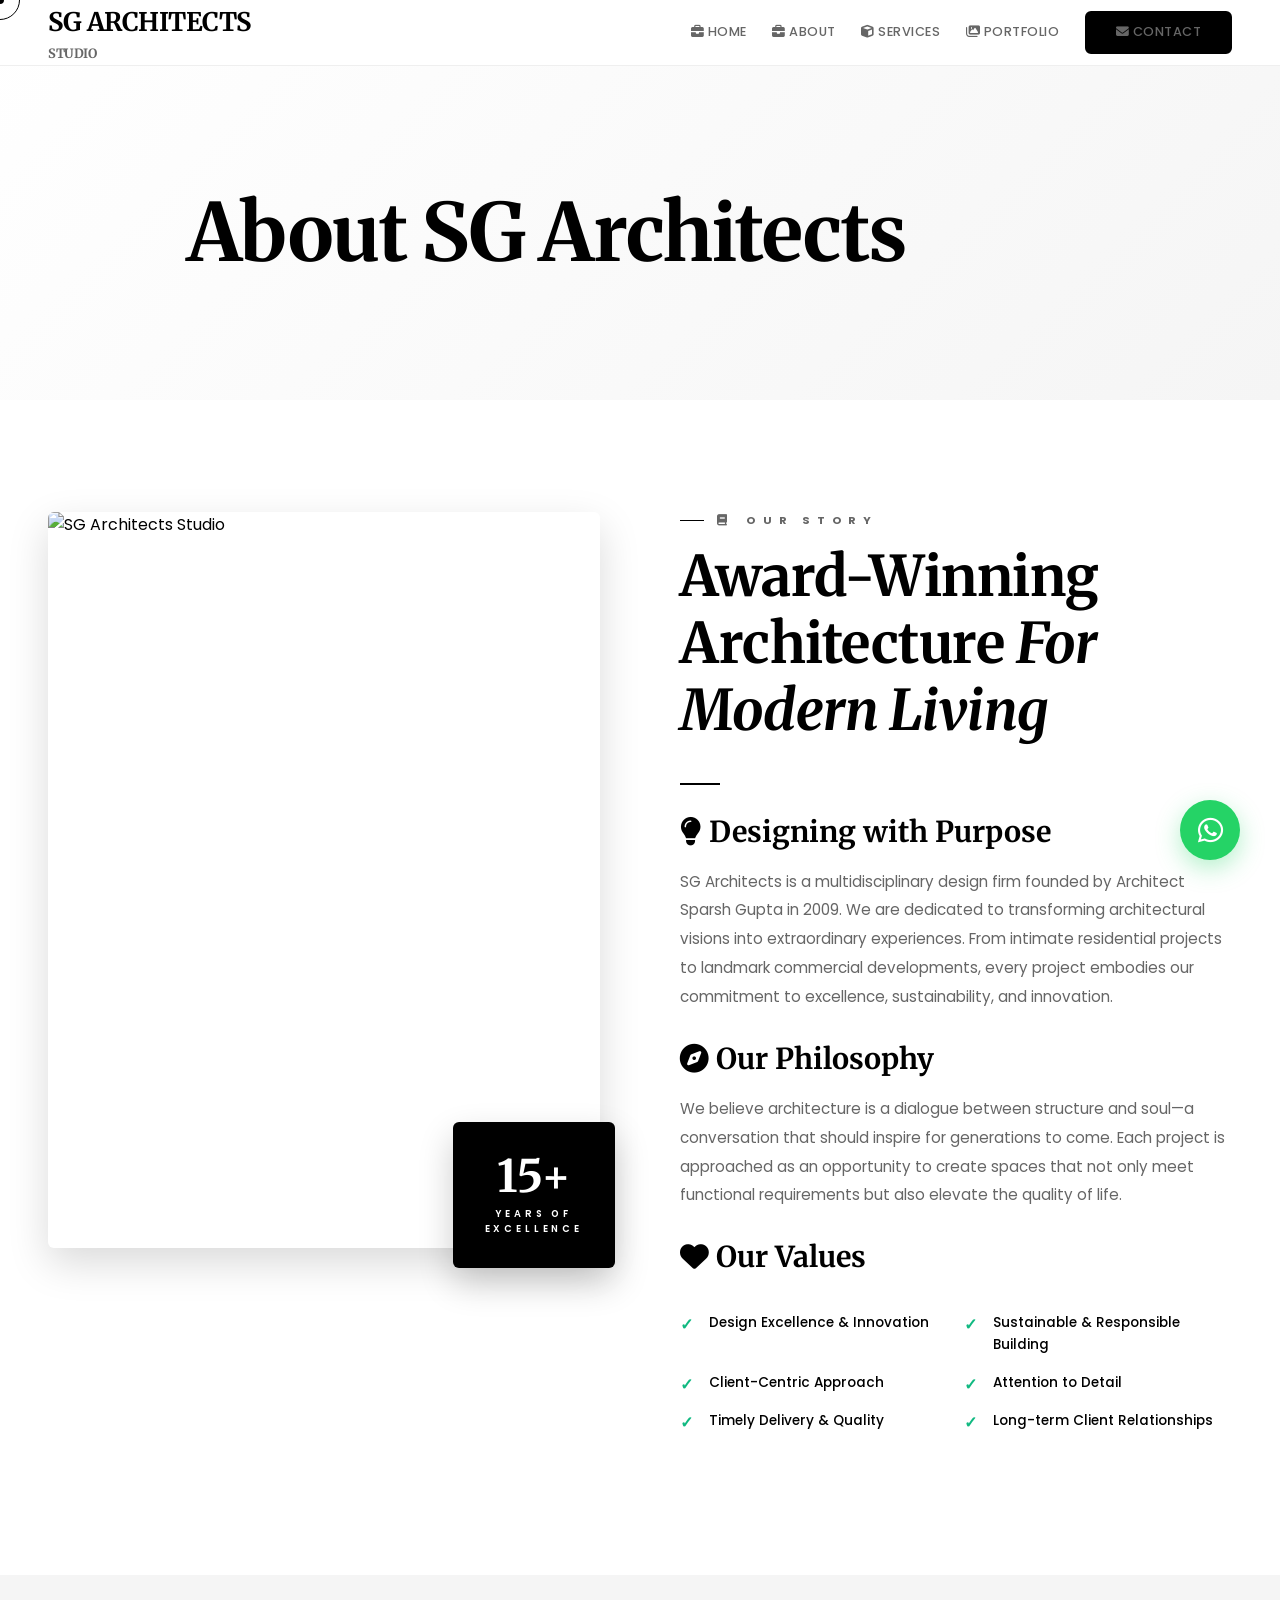
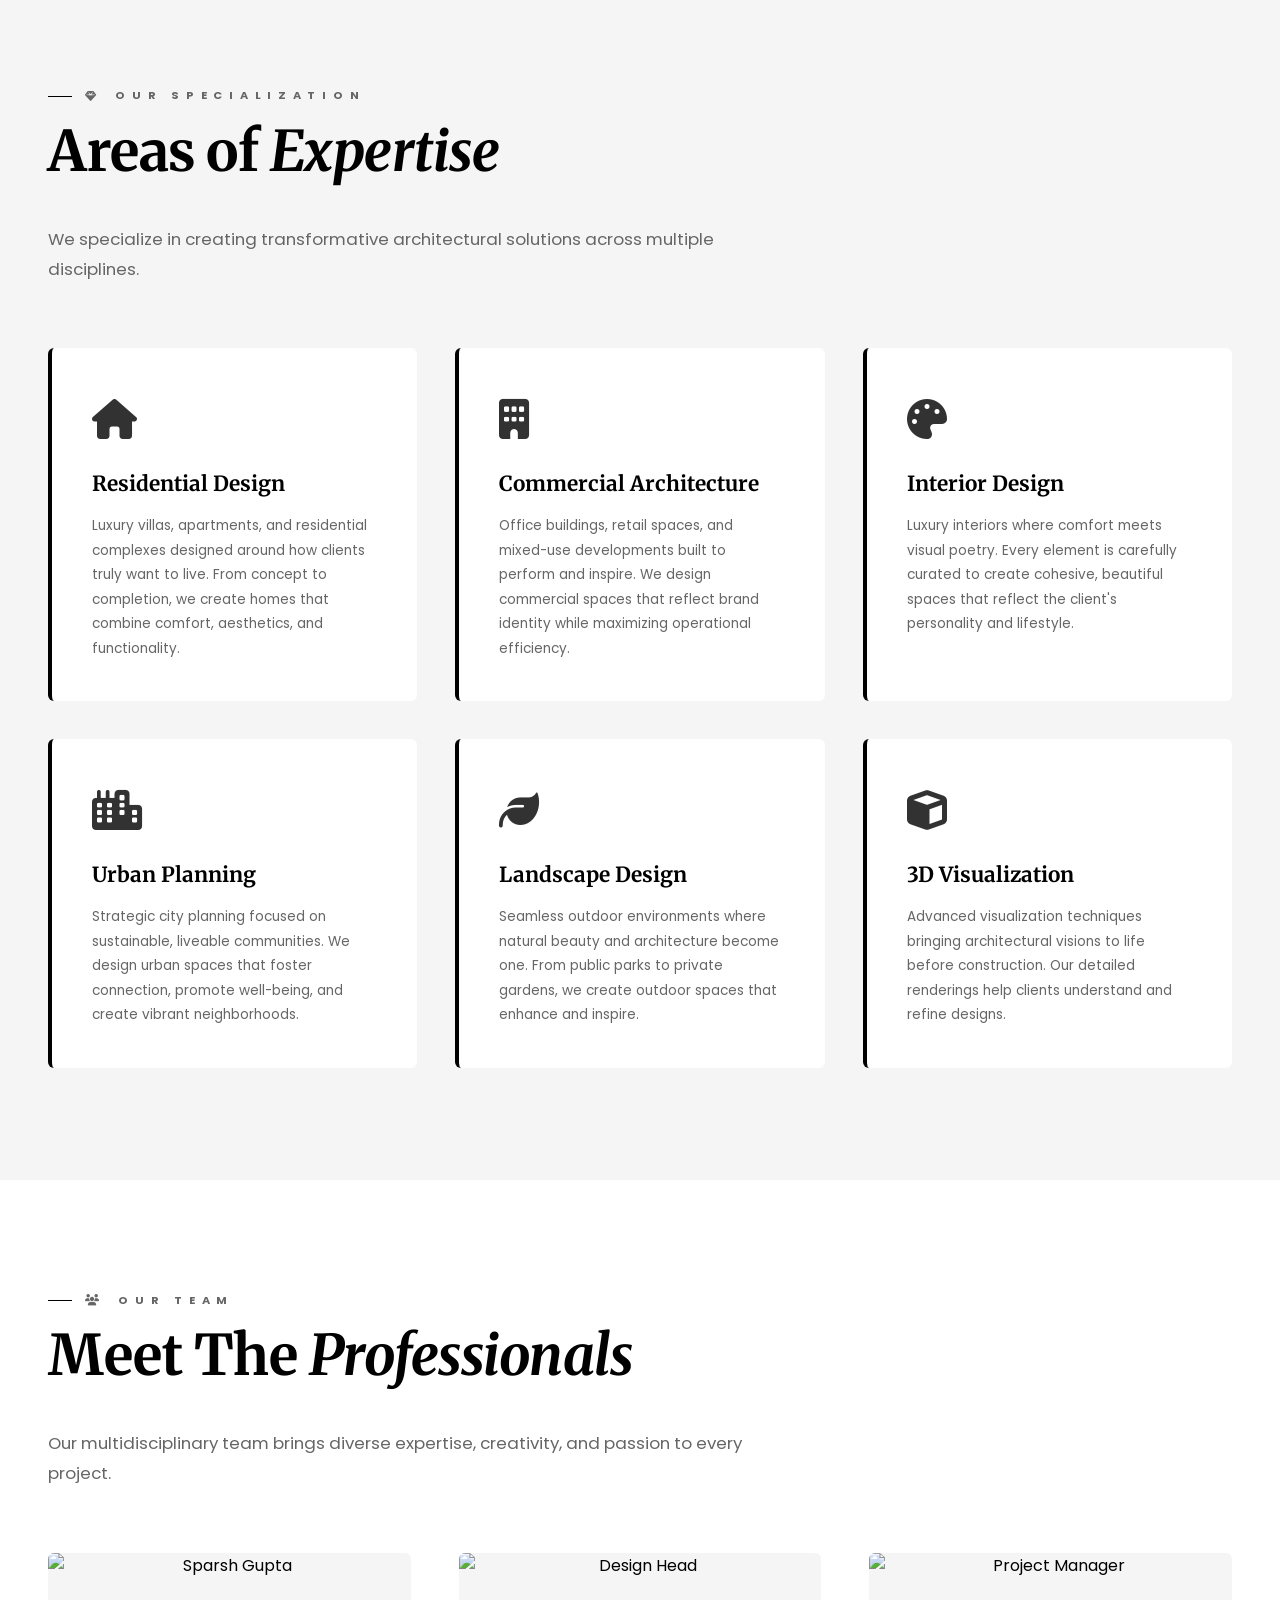
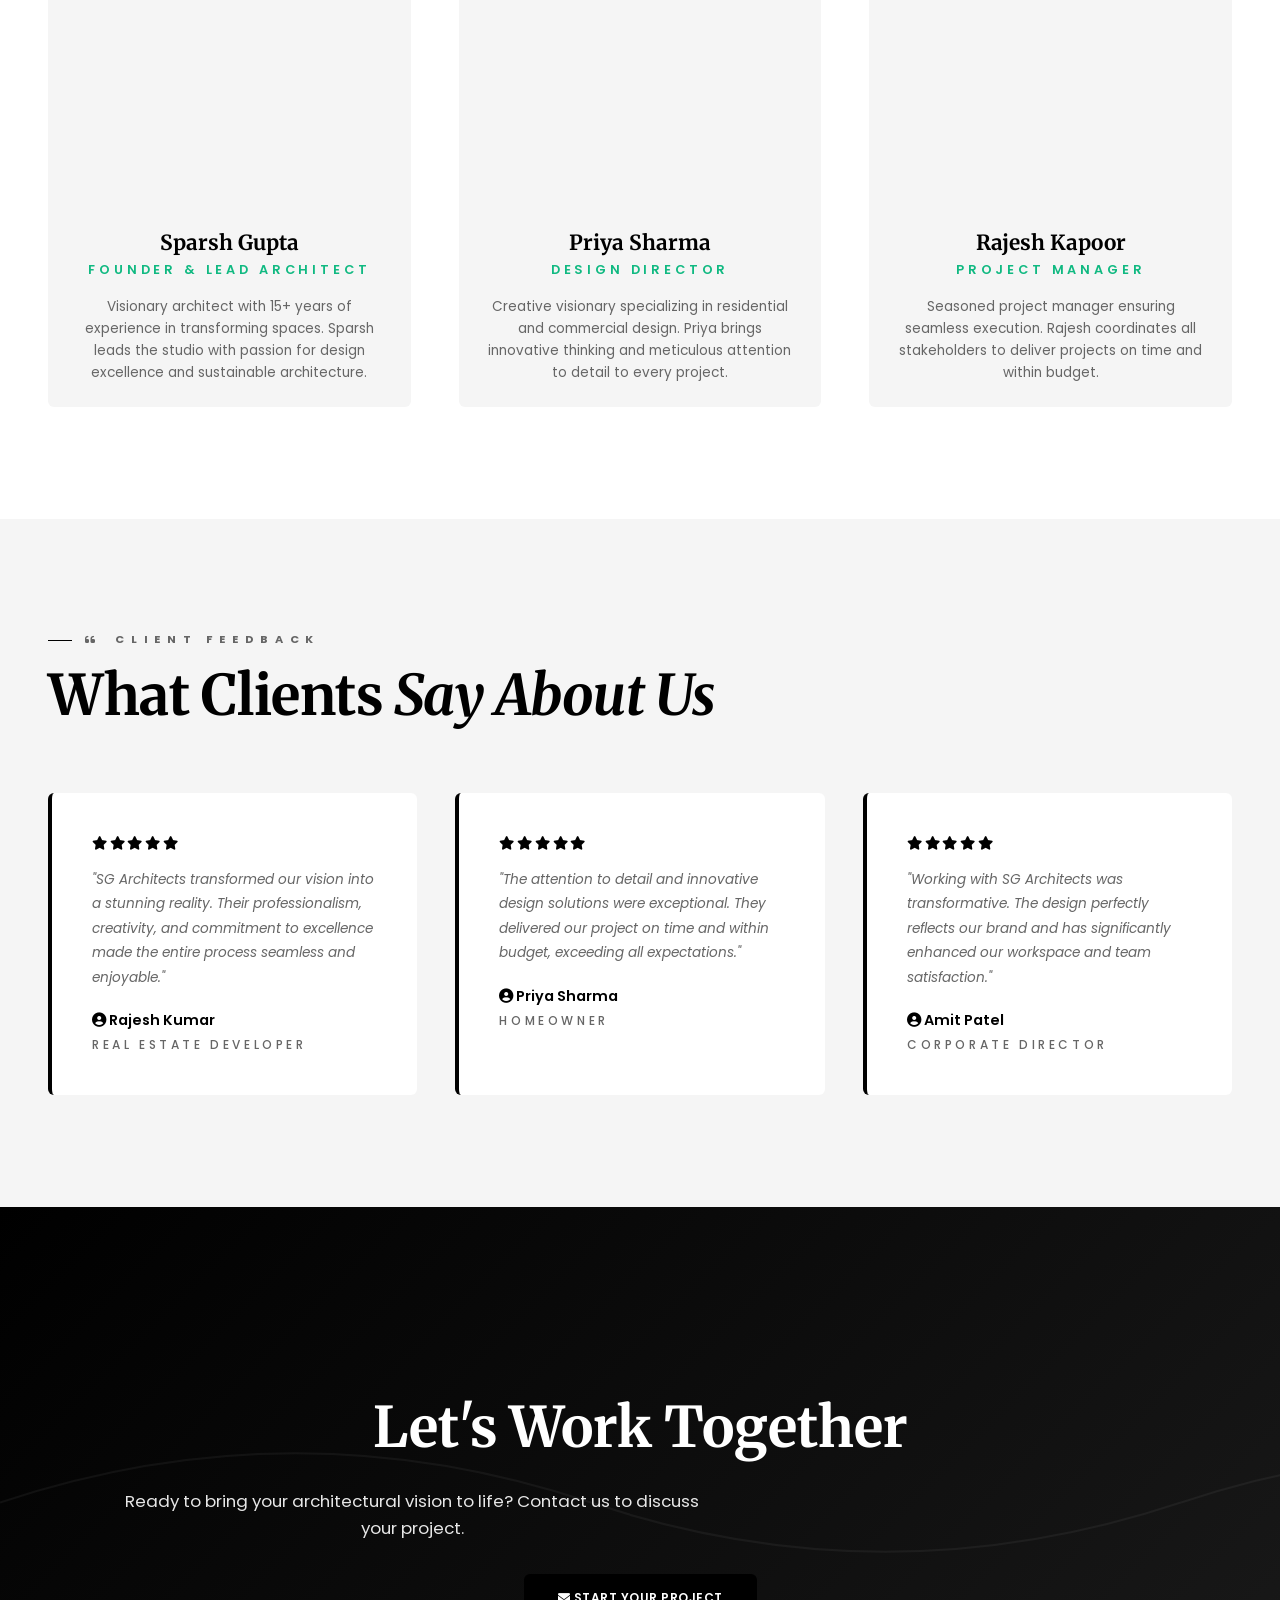
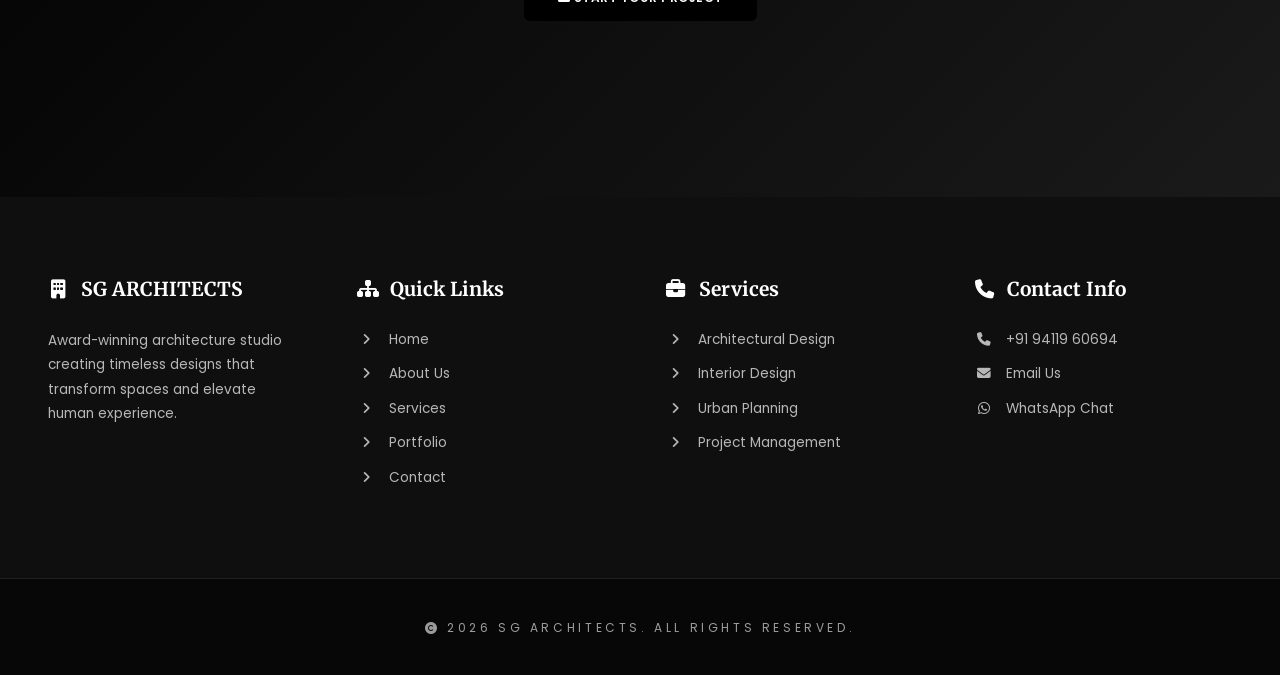
==== about.html @ f670e81a "Add files via upload" ====
<!DOCTYPE html>
<html lang="en">
<head>
<meta charset="UTF-8"/>
<meta name="viewport" content="width=device-width, initial-scale=1.0, maximum-scale=5.0, user-scalable=yes"/>
<meta name="description" content="About SG Architects - Learn about our team, philosophy, and approach to architectural design."/>
<title>About Us | SG Architects</title>
<script src="https://cdnjs.cloudflare.com/ajax/libs/three.js/r128/three.min.js"></script>
<script src="https://cdnjs.cloudflare.com/ajax/libs/gsap/3.12.2/gsap.min.js"></script>
<link href="https://fonts.googleapis.com/css2?family=Poppins:wght@300;400;500;600;700;800&family=Merriweather:ital,wght@0,400;0,700;1,400&display=swap" rel="stylesheet">
<link rel="stylesheet" href="https://cdnjs.cloudflare.com/ajax/libs/font-awesome/6.4.0/css/all.min.css">
<link rel="stylesheet" href="styles.css">
</head>
<body>
<div id="cur"></div>
<div id="cur-ring"></div>

<!-- NAV -->
<nav id="nav">
  <div class="nav-in">
    <a href="index.html" class="logo">SG ARCHITECTS<span class="logo-sub">Studio</span></a>
    <div class="nav-links">
       <a href="index.html"><i class="fas fa-briefcase"></i> Home</a>
      <a href="about.html"><i class="fas fa-briefcase"></i> About</a>
      <a href="services.html"><i class="fas fa-cube"></i> Services</a>
      <a href="portfolio.html"><i class="fas fa-images"></i> Portfolio</a>
      <a href="contact.html" class="nav-cta"><i class="fas fa-envelope"></i> Contact</a>
    </div>
    <button class="ham" id="ham" aria-label="Open menu">
      <span></span><span></span><span></span>
    </button>
  </div>
</nav>

<div id="ov"></div>
<div id="drawer">
  <a href="about.html" class="dl"><i class="fas fa-briefcase"></i> About</a>
  <a href="services.html" class="dl"><i class="fas fa-cube"></i> Services</a>
  <a href="portfolio.html" class="dl"><i class="fas fa-images"></i> Portfolio</a>
  <a href="contact.html" class="dl"><i class="fas fa-envelope"></i> Contact</a>
</div>

<!-- PAGE HERO -->
<section class="page-hero" style="position:relative;height:400px;display:flex;align-items:center;justify-content:center;padding-top:var(--nav-h);overflow:hidden;background:linear-gradient(135deg,var(--light-bg) 0%,var(--gray-100) 100%)">
  <canvas id="hc"></canvas>
  <div class="hero-wrap" style="position:relative;z-index:3">
    <h1 class="h1" style="margin-bottom:0">About SG Architects</h1>
  </div>
</section>

<!-- ABOUT SECTION -->
<section class="sec" id="about">
  <div class="wrap">
    <div class="about-grid">
      <div class="about-img r">
        <img src="https://assets.architecturaldesigns.com/plan_assets/344711395/original/81776AB_Photo-01_1668805041.jpg" alt="SG Architects Studio">
        <div class="stats-badge">
          <div class="n">15+</div>
          <div class="l">Years of<br>Excellence</div>
        </div>
      </div>

      <div class="r d1">
        <p class="sec-label"><i class="fas fa-book"></i> Our Story</p>
        <h2 class="sec-title">Award-Winning Architecture <em>For Modern Living</em></h2>
        <div class="divbar"></div>
        
        <div class="about-text">
          <h3><i class="fas fa-lightbulb"></i> Designing with Purpose</h3>
          <p>SG Architects is a multidisciplinary design firm founded by Architect Sparsh Gupta in 2009. We are dedicated to transforming architectural visions into extraordinary experiences. From intimate residential projects to landmark commercial developments, every project embodies our commitment to excellence, sustainability, and innovation.</p>
          
          <h3><i class="fas fa-compass"></i> Our Philosophy</h3>
          <p>We believe architecture is a dialogue between structure and soul—a conversation that should inspire for generations to come. Each project is approached as an opportunity to create spaces that not only meet functional requirements but also elevate the quality of life.</p>
          
          <h3><i class="fas fa-heart"></i> Our Values</h3>
          <ul>
            <li>Design Excellence & Innovation</li>
            <li>Sustainable & Responsible Building</li>
            <li>Client-Centric Approach</li>
            <li>Attention to Detail</li>
            <li>Timely Delivery & Quality</li>
            <li>Long-term Client Relationships</li>
          </ul>
        </div>
      </div>
    </div>
  </div>
</section>

<!-- EXPERTISE SECTION -->
<section class="sec" id="expertise" style="background:var(--gray-100)">
  <div class="wrap">
    <p class="sec-label"><i class="fas fa-gem"></i> Our Specialization</p>
    <h2 class="sec-title">Areas of <em>Expertise</em></h2>
    <p class="sec-subtitle">We specialize in creating transformative architectural solutions across multiple disciplines.</p>
    
    <div class="expertise-grid">
      <div class="exp-card r">
        <div class="exp-icon"><i class="fas fa-home"></i></div>
        <h3>Residential Design</h3>
        <p>Luxury villas, apartments, and residential complexes designed around how clients truly want to live. From concept to completion, we create homes that combine comfort, aesthetics, and functionality.</p>
      </div>
      <div class="exp-card r d1">
        <div class="exp-icon"><i class="fas fa-building"></i></div>
        <h3>Commercial Architecture</h3>
        <p>Office buildings, retail spaces, and mixed-use developments built to perform and inspire. We design commercial spaces that reflect brand identity while maximizing operational efficiency.</p>
      </div>
      <div class="exp-card r d2">
        <div class="exp-icon"><i class="fas fa-palette"></i></div>
        <h3>Interior Design</h3>
        <p>Luxury interiors where comfort meets visual poetry. Every element is carefully curated to create cohesive, beautiful spaces that reflect the client's personality and lifestyle.</p>
      </div>
      <div class="exp-card r d1">
        <div class="exp-icon"><i class="fas fa-city"></i></div>
        <h3>Urban Planning</h3>
        <p>Strategic city planning focused on sustainable, liveable communities. We design urban spaces that foster connection, promote well-being, and create vibrant neighborhoods.</p>
      </div>
      <div class="exp-card r d2">
        <div class="exp-icon"><i class="fas fa-leaf"></i></div>
        <h3>Landscape Design</h3>
        <p>Seamless outdoor environments where natural beauty and architecture become one. From public parks to private gardens, we create outdoor spaces that enhance and inspire.</p>
      </div>
      <div class="exp-card r d3">
        <div class="exp-icon"><i class="fas fa-cube"></i></div>
        <h3>3D Visualization</h3>
        <p>Advanced visualization techniques bringing architectural visions to life before construction. Our detailed renderings help clients understand and refine designs.</p>
      </div>
    </div>
  </div>
</section>

<!-- TEAM SECTION -->
<section class="sec">
  <div class="wrap">
    <p class="sec-label"><i class="fas fa-users"></i> Our Team</p>
    <h2 class="sec-title">Meet The <em>Professionals</em></h2>
    <p class="sec-subtitle">Our multidisciplinary team brings diverse expertise, creativity, and passion to every project.</p>
    
    <div class="team-grid">
      <div class="team-card r">
        <div class="team-img">
          <img src="https://images.unsplash.com/photo-1507003211169-0a1dd7228f2d?w=400&q=85&auto=format&fit=crop" alt="Sparsh Gupta">
        </div>
        <h3>Sparsh Gupta</h3>
        <p class="team-role">Founder & Lead Architect</p>
        <p class="team-bio">Visionary architect with 15+ years of experience in transforming spaces. Sparsh leads the studio with passion for design excellence and sustainable architecture.</p>
      </div>

      <div class="team-card r d1">
        <div class="team-img">
          <img src="https://images.unsplash.com/photo-1494790108377-be9c29b29330?w=400&q=85&auto=format&fit=crop" alt="Design Head">
        </div>
        <h3>Priya Sharma</h3>
        <p class="team-role">Design Director</p>
        <p class="team-bio">Creative visionary specializing in residential and commercial design. Priya brings innovative thinking and meticulous attention to detail to every project.</p>
      </div>

      <div class="team-card r d2">
        <div class="team-img">
          <img src="https://images.unsplash.com/photo-1500648767791-00dcc994a43e?w=400&q=85&auto=format&fit=crop" alt="Project Manager">
        </div>
        <h3>Rajesh Kapoor</h3>
        <p class="team-role">Project Manager</p>
        <p class="team-bio">Seasoned project manager ensuring seamless execution. Rajesh coordinates all stakeholders to deliver projects on time and within budget.</p>
      </div>
    </div>
  </div>
</section>

<!-- TESTIMONIALS -->
<section class="sec" id="testimonials" style="background:var(--gray-100)">
  <div class="wrap">
    <p class="sec-label"><i class="fas fa-quote-left"></i> Client Feedback</p>
    <h2 class="sec-title">What Clients <em>Say About Us</em></h2>

    <div class="testimonials-grid">
      <div class="testimonial-card r">
        <span class="stars"><i class="fas fa-star"></i><i class="fas fa-star"></i><i class="fas fa-star"></i><i class="fas fa-star"></i><i class="fas fa-star"></i></span>
        <p class="testimonial-text">"SG Architects transformed our vision into a stunning reality. Their professionalism, creativity, and commitment to excellence made the entire process seamless and enjoyable."</p>
        <p class="testimonial-author"><i class="fas fa-user-circle"></i> Rajesh Kumar</p>
        <p class="testimonial-role">Real Estate Developer</p>
      </div>

      <div class="testimonial-card r d1">
        <span class="stars"><i class="fas fa-star"></i><i class="fas fa-star"></i><i class="fas fa-star"></i><i class="fas fa-star"></i><i class="fas fa-star"></i></span>
        <p class="testimonial-text">"The attention to detail and innovative design solutions were exceptional. They delivered our project on time and within budget, exceeding all expectations."</p>
        <p class="testimonial-author"><i class="fas fa-user-circle"></i> Priya Sharma</p>
        <p class="testimonial-role">Homeowner</p>
      </div>

      <div class="testimonial-card r d2">
        <span class="stars"><i class="fas fa-star"></i><i class="fas fa-star"></i><i class="fas fa-star"></i><i class="fas fa-star"></i><i class="fas fa-star"></i></span>
        <p class="testimonial-text">"Working with SG Architects was transformative. The design perfectly reflects our brand and has significantly enhanced our workspace and team satisfaction."</p>
        <p class="testimonial-author"><i class="fas fa-user-circle"></i> Amit Patel</p>
        <p class="testimonial-role">Corporate Director</p>
      </div>
    </div>
  </div>
</section>

<!-- CTA -->
<section class="sec cta-section">
  <div class="wrap">
    <div class="cta-content">
      <h2 style="font-family:var(--serif);font-size:clamp(2rem,5vw,3.5rem);font-weight:700;color:var(--light-bg);margin-bottom:1rem">Let's Work Together</h2>
      <p style="font-size:clamp(0.9rem,2vw,1.05rem);color:rgba(255,255,255,.9);max-width:600px;margin-bottom:2rem">Ready to bring your architectural vision to life? Contact us to discuss your project.</p>
      <a href="contact.html" class="btng"><i class="fas fa-envelope"></i> Start Your Project</a>
    </div>
  </div>
</section>

<!-- FOOTER -->
<footer>
  <div class="footer-content">
    <div class="footer-col">
      <h3><i class="fas fa-building"></i> SG ARCHITECTS</h3>
      <p>Award-winning architecture studio creating timeless designs that transform spaces and elevate human experience.</p>
    </div>

    <div class="footer-col">
      <h3><i class="fas fa-sitemap"></i> Quick Links</h3>
      <a href="index.html"><i class="fas fa-angle-right"></i> Home</a>
      <a href="about.html"><i class="fas fa-angle-right"></i> About Us</a>
      <a href="services.html"><i class="fas fa-angle-right"></i> Services</a>
      <a href="portfolio.html"><i class="fas fa-angle-right"></i> Portfolio</a>
      <a href="contact.html"><i class="fas fa-angle-right"></i> Contact</a>
    </div>

    <div class="footer-col">
      <h3><i class="fas fa-briefcase"></i> Services</h3>
      <a href="services.html"><i class="fas fa-angle-right"></i> Architectural Design</a>
      <a href="services.html"><i class="fas fa-angle-right"></i> Interior Design</a>
      <a href="services.html"><i class="fas fa-angle-right"></i> Urban Planning</a>
      <a href="services.html"><i class="fas fa-angle-right"></i> Project Management</a>
    </div>

    <div class="footer-col">
      <h3><i class="fas fa-phone"></i> Contact Info</h3>
      <a href="tel:+919411960694"><i class="fas fa-phone"></i> +91 94119 60694</a>
      <a href="mailto:sparshguptaarchitects@gmail.com"><i class="fas fa-envelope"></i> Email Us</a>
      <a href="https://wa.me/919411960694"><i class="fab fa-whatsapp"></i> WhatsApp Chat</a>
    </div>
  </div>

  <div class="footer-bottom">
    <p><i class="fas fa-copyright"></i> 2026 SG ARCHITECTS. All Rights Reserved.</p>
  </div>
</footer>

<!-- WHATSAPP FAB -->
<a href="https://wa.me/919411960694" class="wafab" target="_blank" rel="noopener" aria-label="Chat on WhatsApp">
  <i class="fab fa-whatsapp"></i>
</a>

<script src="script.js"></script>
<script src="about-3d.js"></script>
</body>
</html>
---- styles.css ----
:root{
  --primary:#000000;
  --secondary:#1a1a1a;
  --dark-bg:#0f0f0f;
  --light-bg:#ffffff;
  --gray-100:#f5f5f5;
  --gray-200:#efefef;
  --gray-400:#a0a0a0;
  --gray-600:#666666;
  --silver:#d4d4d4;
  --accent:#2d3748;
  --success:#10b981;
  --serif:'Merriweather',Georgia,serif;
  --sans:'Poppins',sans-serif;
  --ease:cubic-bezier(.22,1,.36,1);
  --nav-h:65px;
  --radius:6px;
}

*,*::before,*::after{box-sizing:border-box;margin:0;padding:0}
html{scroll-behavior:smooth;scroll-padding-top:var(--nav-h)}
body{font-family:var(--sans);background:var(--light-bg);color:var(--primary);overflow-x:hidden;line-height:1.6}
img{display:block;max-width:100%;height:auto}
a{text-decoration:none;color:inherit;transition:color .3s}
button,input,textarea,select{font-family:inherit;border:none;background:none}
input,textarea,select{transition:border-color .3s,box-shadow .3s}

/* CURSOR */
#cur{position:fixed;width:8px;height:8px;background:var(--primary);border-radius:50%;pointer-events:none;z-index:9999;transform:translate(-50%,-50%);mix-blend-mode:multiply;top:0;left:0;display:none}
#cur-ring{position:fixed;width:40px;height:40px;border:1.5px solid var(--primary);border-radius:50%;pointer-events:none;z-index:9998;transform:translate(-50%,-50%);transition:width .3s,height .3s,border-color .3s;top:0;left:0;display:none}

@media(min-width:1024px){
  #cur,#cur-ring{display:block}
}

/* NAV */
#nav{position:fixed;top:0;left:0;width:100%;z-index:500;background:var(--light-bg);border-bottom:1px solid var(--gray-200);transition:box-shadow .3s;padding:0}
#nav.scroll{box-shadow:0 2px 10px rgba(0,0,0,.08)}
.nav-in{max-width:1500px;margin:0 auto;display:flex;align-items:center;justify-content:space-between;height:var(--nav-h);padding:0 clamp(1rem,4vw,3rem)}
.logo{font-family:var(--serif);font-size:clamp(1.2rem,3vw,1.6rem);font-weight:700;color:var(--primary);letter-spacing:-.5px;text-transform:uppercase}
.logo-sub{font-size:.5em;color:var(--gray-600);display:block}
.nav-links{display:flex;gap:clamp(1rem,2vw,3rem);align-items:center;flex-wrap:nowrap}
.nav-links a{font-size:.8rem;letter-spacing:.5px;text-transform:uppercase;color:var(--gray-600);position:relative;transition:color .3s;font-weight:500;white-space:nowrap}
.nav-links a::after{content:'';position:absolute;bottom:-8px;left:0;width:0;height:2px;background:var(--primary);transition:width .35s var(--ease)}
.nav-links a:hover{color:var(--primary)}.nav-links a:hover::after{width:100%}
.nav-cta{background:var(--primary);color:var(--light-bg);padding:.6rem 1.8rem;border-radius:var(--radius);font-size:.75rem;font-weight:600;letter-spacing:.5px;text-transform:uppercase;border:2px solid var(--primary);transition:all .3s;cursor:pointer;white-space:nowrap}
.nav-cta:hover{background:var(--light-bg);color:var(--primary)}
.ham{display:none;flex-direction:column;gap:5px;background:none;border:none;padding:8px;cursor:pointer;width:40px;height:40px;align-items:center;justify-content:center}
.ham span{display:block;width:24px;height:2px;background:var(--primary);transition:.35s;border-radius:1px}
.ham.open span:nth-child(1){transform:rotate(45deg) translate(7px,7px)}
.ham.open span:nth-child(2){opacity:0}
.ham.open span:nth-child(3){transform:rotate(-45deg) translate(7px,-7px)}

/* DRAWER */
#drawer{position:fixed;top:0;right:-100%;width:min(300px,90vw);height:100vh;background:var(--light-bg);border-left:1px solid var(--gray-200);z-index:490;padding:calc(var(--nav-h) + 1.5rem) 1.5rem;display:flex;flex-direction:column;gap:1.5rem;transition:right .4s var(--ease);overflow-y:auto;box-shadow:-5px 0 20px rgba(0,0,0,.1)}
#drawer.open{right:0}
#drawer a{font-size:.85rem;letter-spacing:.4px;text-transform:uppercase;color:var(--gray-600);transition:all .3s;display:block;padding:.6rem 0;font-weight:500;border-bottom:1px solid var(--gray-200)}
#drawer a:hover{color:var(--primary);padding-left:.5rem}
#ov{position:fixed;inset:0;background:rgba(0,0,0,.5);z-index:489;opacity:0;pointer-events:none;transition:opacity .4s}
#ov.show{opacity:1;pointer-events:all}

@media(min-width:768px){
  .nav-links{display:flex !important}
  .ham{display:none !important}
}

@media(max-width:767px){
  .nav-links{display:none}
  .ham{display:flex}
}

/* HERO */
#hero{position:relative;height:100vh;min-height:600px;display:flex;align-items:center;justify-content:center;text-align:center;overflow:hidden;padding-top:var(--nav-h);background:linear-gradient(135deg,var(--light-bg) 0%,var(--gray-100) 100%)}
#hc{position:absolute;inset:0;width:100%;height:100%;z-index:1;pointer-events:none}
.hglow{position:absolute;width:min(500px,90vw);height:min(500px,90vw);background:radial-gradient(circle,rgba(0,0,0,.05) 0%,transparent 70%);border-radius:50%;top:50%;left:50%;transform:translate(-50%,-50%);z-index:2;pointer-events:none}
.hero-wrap{position:relative;z-index:3;padding:0 clamp(1.5rem,5vw,3rem);width:100%;max-width:1000px}
.badge{display:inline-flex;align-items:center;gap:.8rem;border:1.5px solid var(--primary);padding:.6rem 1.6rem;border-radius:50px;font-size:.65rem;letter-spacing:.6px;text-transform:uppercase;color:var(--primary);margin-bottom:clamp(1.5rem,5vw,2.5rem);opacity:0;animation:slideDown .8s .2s var(--ease) forwards;font-weight:600}
.badge i{font-size:1rem}
.h1{font-family:var(--serif);font-size:clamp(2rem,8vw,5rem);font-weight:700;line-height:1.2;letter-spacing:-1px;color:var(--primary);opacity:0;animation:fadeUp .9s .4s var(--ease) forwards;margin-bottom:.5rem}
.h1-sub{display:block;font-size:.5em;color:var(--gray-600);font-weight:400;font-style:italic;margin-top:.3em}
.hsub{font-size:clamp(.85rem,2vw,1.05rem);color:var(--gray-600);letter-spacing:.3px;margin-top:clamp(1rem,4vw,2rem);opacity:0;animation:fadeUp .9s .62s var(--ease) forwards;line-height:1.8;max-width:700px;margin-left:auto;margin-right:auto}
.hbtns{display:flex;gap:1rem;justify-content:center;flex-wrap:wrap;margin-top:clamp(2rem,5vw,3rem);opacity:0;animation:fadeUp .9s .82s var(--ease) forwards}
.btng{background:var(--primary);color:var(--light-bg);padding:.75rem 2rem;border-radius:var(--radius);font-size:.75rem;font-weight:600;letter-spacing:.5px;text-transform:uppercase;border:2px solid var(--primary);display:inline-block;transition:all .3s;white-space:nowrap;cursor:pointer}
.btng:hover{background:var(--light-bg);color:var(--primary);transform:translateY(-2px);box-shadow:0 10px 25px rgba(0,0,0,.15)}
.btno{background:transparent;color:var(--primary);padding:.73rem 2rem;border-radius:var(--radius);font-size:.75rem;letter-spacing:.5px;text-transform:uppercase;border:2px solid var(--primary);display:inline-block;transition:all .3s;white-space:nowrap;cursor:pointer;font-weight:600}
.btno:hover{background:var(--primary);color:var(--light-bg);transform:translateY(-2px);box-shadow:0 10px 25px rgba(0,0,0,.15)}
.scroll-hint{position:absolute;bottom:2rem;left:50%;transform:translateX(-50%);z-index:3;display:flex;flex-direction:column;align-items:center;gap:.8rem;opacity:0;animation:fadeIn 1s 1.5s forwards}
.scroll-hint span{font-size:.65rem;letter-spacing:.6em;text-transform:uppercase;color:var(--gray-600);font-weight:600}
.sline{width:2px;height:35px;background:var(--primary);animation:scroll-pulse 2s infinite}

/* SECTIONS */
.sec{position:relative;z-index:10;padding:clamp(4rem,10vw,7rem) clamp(1.5rem,4vw,3rem)}
.wrap{max-width:1400px;margin:0 auto;width:100%}
.sec-label{font-size:.7rem;letter-spacing:.6em;text-transform:uppercase;color:var(--gray-600);margin-bottom:.8rem;font-weight:700;display:flex;align-items:center;gap:.8rem}
.sec-label::before{content:'';width:24px;height:1px;background:var(--primary)}
.sec-title{font-family:var(--serif);font-size:clamp(1.8rem,5vw,3.5rem);font-weight:700;line-height:1.2;color:var(--primary);margin-bottom:clamp(1.5rem,3vw,2.5rem);letter-spacing:-.5px}
.sec-subtitle{font-size:clamp(.9rem,2vw,1.05rem);color:var(--gray-600);line-height:1.8;max-width:700px;margin-bottom:2rem}
.divbar{width:40px;height:2px;background:var(--primary);margin:1.5rem 0}

.r{opacity:0;transform:translateY(30px);transition:opacity .7s var(--ease),transform .7s var(--ease)}
.r.d1{transition-delay:.1s}.r.d2{transition-delay:.2s}.r.d3{transition-delay:.3s}
.r.on{opacity:1;transform:none}

/* ABOUT */
#about{background:var(--light-bg)}
.about-grid{display:grid;grid-template-columns:1fr 1fr;gap:clamp(3rem,8vw,5rem);align-items:start}
.about-img{position:relative}
.about-img img{width:100%;aspect-ratio:3/4;object-fit:cover;border-radius:var(--radius);box-shadow:0 15px 40px rgba(0,0,0,.15)}
.stats-badge{position:absolute;bottom:clamp(-20px,-5vw,-40px);right:clamp(-15px,-3vw,-25px);background:var(--primary);color:var(--light-bg);padding:clamp(1.5rem,4vw,2rem);border-radius:var(--radius);text-align:center;min-width:130px;box-shadow:0 15px 35px rgba(0,0,0,.2)}
.stats-badge .n{font-family:var(--serif);font-size:clamp(2rem,5vw,2.8rem);font-weight:700;line-height:1}
.stats-badge .l{font-size:.6rem;letter-spacing:.4em;text-transform:uppercase;margin-top:.5rem;line-height:1.5;font-weight:600}
.about-text h3{font-family:var(--serif);font-size:clamp(1.3rem,3vw,1.8rem);color:var(--primary);margin:1.5rem 0 .8rem;font-weight:700}
.about-text p{font-size:clamp(.85rem,1.5vw,.95rem);line-height:1.9;color:var(--gray-600);margin-bottom:1.5rem}
.about-text ul{list-style:none;margin:2rem 0;display:grid;grid-template-columns:1fr 1fr;gap:1rem}
.about-text li{font-size:.85rem;color:var(--primary);padding-left:1.8rem;position:relative;font-weight:500}
.about-text li::before{content:'✓';position:absolute;left:0;color:var(--success);font-weight:bold;font-size:1.2em}

/* EXPERTISE */
#expertise{background:var(--gray-100)}
.expertise-grid{display:grid;grid-template-columns:repeat(auto-fit,minmax(280px,1fr));gap:clamp(1.5rem,3vw,2.5rem);margin-top:clamp(2.5rem,5vw,4rem)}
.exp-card{background:var(--light-bg);padding:clamp(2rem,4vw,2.5rem);border-radius:var(--radius);border-left:4px solid var(--primary);transition:all .35s var(--ease);cursor:pointer}
.exp-card:hover{transform:translateY(-8px);box-shadow:0 20px 40px rgba(0,0,0,.1)}
.exp-icon{font-size:2.5rem;margin-bottom:1rem;opacity:.8;transition:transform .3s}
.exp-card:hover .exp-icon{transform:scale(1.1)}
.exp-card h3{font-family:var(--serif);font-size:clamp(1.1rem,2.5vw,1.3rem);color:var(--primary);margin-bottom:.8rem;font-weight:700}
.exp-card p{font-size:.85rem;line-height:1.8;color:var(--gray-600)}

/* SERVICES */
#services{background:var(--light-bg)}
.services-grid{display:grid;grid-template-columns:repeat(auto-fit,minmax(280px,1fr));gap:clamp(1.5rem,3vw,2.5rem);margin-top:clamp(2.5rem,5vw,4rem)}
.service-card{background:var(--gray-100);padding:clamp(2rem,4vw,2.5rem);border-radius:var(--radius);border-top:4px solid var(--primary);transition:all .35s var(--ease);position:relative;overflow:hidden}
.service-card::before{content:'';position:absolute;top:0;right:0;width:80px;height:80px;background:rgba(0,0,0,.02);border-radius:0 0 0 80px;pointer-events:none}
.service-card:hover{transform:translateY(-8px);background:var(--light-bg);box-shadow:0 20px 40px rgba(0,0,0,.08)}
.service-num{font-family:var(--serif);font-size:3rem;font-weight:700;color:rgba(0,0,0,.05);position:absolute;top:-10px;right:10px;line-height:1}
.service-icon{font-size:2.2rem;margin-bottom:.8rem;opacity:.8;transition:transform .3s}
.service-card:hover .service-icon{transform:scale(1.2)}
.service-title{font-size:clamp(1rem,2vw,1.2rem);font-weight:700;color:var(--primary);margin:1rem 0 .8rem;position:relative;z-index:1}
.service-desc{font-size:.85rem;line-height:1.8;color:var(--gray-600);position:relative;z-index:1;margin-bottom:1rem}

/* PORTFOLIO */
#portfolio{background:var(--gray-100)}
.portfolio-intro{max-width:800px;margin-bottom:3rem}
.pgrid{display:grid;grid-template-columns:repeat(auto-fit,minmax(250px,1fr));gap:clamp(1.2rem,2vw,1.8rem);margin-top:clamp(2.5rem,5vw,4rem)}
.pi{position:relative;overflow:hidden;border-radius:var(--radius);cursor:pointer;background:#000;aspect-ratio:3/2;box-shadow:0 5px 15px rgba(0,0,0,.1);transition:all .35s var(--ease)}
.pi:first-child{grid-column:span 2}
@media(max-width:768px){
  .pi:first-child{grid-column:span 1}
}
.pi img{width:100%;height:100%;object-fit:cover;display:block;transition:transform .6s var(--ease);filter:brightness(.85)}
.pi:hover img{transform:scale(1.08);filter:brightness(1)}
.pov{position:absolute;inset:0;background:linear-gradient(to top,rgba(0,0,0,.95) 0%,rgba(0,0,0,.4) 50%,transparent 100%);display:flex;flex-direction:column;justify-content:flex-end;padding:clamp(1.5rem,4vw,2rem);transform:translateY(20px);opacity:0;transition:all .4s var(--ease)}
.pi:hover .pov{transform:translateY(0);opacity:1}
.ptag{font-size:.65rem;letter-spacing:.5em;text-transform:uppercase;color:#a0a0a0;margin-bottom:.6rem;font-weight:600}
.pname{font-family:var(--serif);font-size:clamp(1.1rem,2vw,1.4rem);font-weight:700;color:var(--light-bg);margin-bottom:.5rem}
.pdesc{font-size:.8rem;color:#c0c0c0;line-height:1.6}

/* AWARDS */
#awards{background:var(--light-bg)}
.awards-grid{display:grid;grid-template-columns:repeat(auto-fit,minmax(200px,1fr));gap:clamp(1.5rem,3vw,2rem);margin-top:clamp(2.5rem,5vw,4rem)}
.award-item{background:var(--gray-100);padding:clamp(1.8rem,3vw,2.2rem);text-align:center;border-radius:var(--radius);border-top:3px solid var(--primary);transition:all .3s;position:relative}
.award-item:hover{transform:translateY(-5px);box-shadow:0 15px 30px rgba(0,0,0,.1)}
.award-icon{font-size:2.5rem;margin-bottom:.8rem}
.award-year{font-family:var(--serif);font-size:1.8rem;font-weight:700;color:var(--primary);margin-bottom:.4rem}
.award-title{font-size:.8rem;color:var(--gray-600);line-height:1.6;font-weight:500}

/* PROCESS */
#process{background:var(--gray-100)}
.process-grid{display:grid;grid-template-columns:repeat(auto-fit,minmax(200px,1fr));gap:1.5rem;margin-top:clamp(2.5rem,5vw,4rem)}
.process-step{position:relative;padding:2rem 1.5rem;background:var(--light-bg);border-radius:var(--radius);text-align:center;transition:all .3s}
.process-step:hover{transform:translateY(-5px);box-shadow:0 15px 30px rgba(0,0,0,.1)}
.step-num{width:70px;height:70px;border:2px solid var(--primary);border-radius:50%;display:flex;align-items:center;justify-content:center;margin:0 auto 1.2rem;background:var(--light-bg);font-family:var(--serif);font-size:1.8rem;font-weight:700;color:var(--primary);transition:all .3s;position:relative;z-index:1}
.process-step:hover .step-num{background:var(--primary);color:var(--light-bg);transform:scale(1.1)}
.step-name{font-size:.95rem;font-weight:600;color:var(--primary);margin-bottom:.6rem}
.step-desc{font-size:.8rem;color:var(--gray-600);line-height:1.7}

/* STATS */
#stats{background:var(--light-bg)}
.stats-grid{display:grid;grid-template-columns:repeat(auto-fit,minmax(200px,1fr));gap:clamp(1.5rem,3vw,2.5rem);margin-top:clamp(2.5rem,5vw,4rem)}
.stat-card{background:var(--gray-100);padding:clamp(2rem,4vw,2.5rem);text-align:center;border-radius:var(--radius);border-top:4px solid var(--primary);transition:all .3s}
.stat-card:hover{transform:translateY(-5px);background:var(--light-bg);box-shadow:0 15px 30px rgba(0,0,0,.1)}
.stat-num{font-family:var(--serif);font-size:clamp(2.2rem,6vw,3.5rem);font-weight:700;color:var(--primary);display:block;margin-bottom:.6rem}
.stat-label{font-size:.75rem;letter-spacing:.4em;text-transform:uppercase;color:var(--gray-600);font-weight:600}

/* TESTIMONIALS */
#testimonials{background:var(--gray-100)}
.testimonials-grid{display:grid;grid-template-columns:repeat(auto-fit,minmax(280px,1fr));gap:clamp(1.5rem,3vw,2.5rem);margin-top:clamp(2.5rem,5vw,4rem)}
.testimonial-card{background:var(--light-bg);padding:clamp(2rem,4vw,2.5rem);border-radius:var(--radius);border-left:4px solid var(--primary);transition:all .35s var(--ease);position:relative}
.testimonial-card:hover{transform:translateY(-5px);box-shadow:0 15px 35px rgba(0,0,0,.1)}
.stars{color:var(--primary);font-size:.85rem;margin-bottom:.8rem;display:block;letter-spacing:.2em}
.testimonial-text{font-size:.85rem;line-height:1.8;color:var(--gray-600);margin-bottom:1.2rem;font-style:italic}
.testimonial-author{font-size:.9rem;font-weight:600;color:var(--primary);margin-bottom:.2rem}
.testimonial-role{font-size:.75rem;color:var(--gray-600);text-transform:uppercase;letter-spacing:.3em;font-weight:500}

/* FAQ */
#faq{background:var(--light-bg)}
.faq-intro{max-width:800px;margin-bottom:2.5rem}
.faq-grid{display:grid;grid-template-columns:repeat(auto-fit,minmax(250px,1fr));gap:clamp(1.5rem,3vw,2.5rem);margin-top:clamp(2.5rem,5vw,4rem)}
.faq-item{background:var(--gray-100);border-radius:var(--radius);overflow:hidden;transition:all .3s}
.faq-question{padding:clamp(1.5rem,3vw,2rem);background:var(--gray-100);cursor:pointer;display:flex;justify-content:space-between;align-items:center;transition:all .3s;font-weight:600;color:var(--primary);font-size:.9rem}
.faq-question:hover{background:var(--light-bg)}
.faq-toggle{font-size:.8rem;transition:transform .3s;width:24px;text-align:center}
.faq-answer{max-height:0;overflow:hidden;transition:max-height .3s;background:var(--gray-100)}
.faq-answer p{font-size:.8rem;color:var(--gray-600);line-height:1.8;padding:0 clamp(1.5rem,3vw,2rem) clamp(1rem,2vw,1.5rem)}
.faq-item.open .faq-question{background:var(--light-bg);color:var(--primary)}
.faq-item.open .faq-answer{max-height:400px}
.faq-item.open .faq-toggle{transform:rotate(180deg)}

/* CONTACT */
#contact{background:var(--gray-100)}
.contact-grid{display:grid;grid-template-columns:1fr 1fr;gap:clamp(3rem,8vw,4rem);align-items:start}
.contact-info p{font-size:.9rem;line-height:1.9;color:var(--gray-600);margin-bottom:clamp(1.5rem,3vw,2.5rem)}
.contact-methods{display:grid;gap:clamp(1.5rem,3vw,2rem)}
.contact-method{display:flex;gap:1.5rem;align-items:flex-start;padding:clamp(1.5rem,3vw,2rem);background:var(--light-bg);border-radius:var(--radius);transition:all .3s;border-left:3px solid var(--primary)}
.contact-method:hover{box-shadow:0 10px 25px rgba(0,0,0,.08)}
.contact-icon{width:50px;height:50px;border:2px solid var(--primary);border-radius:var(--radius);display:flex;align-items:center;justify-content:center;font-size:1.3rem;flex-shrink:0}
.contact-text strong{display:block;color:var(--primary);font-size:.9rem;font-weight:600;margin-bottom:.2rem}
.contact-text span{font-size:.8rem;color:var(--gray-600);line-height:1.6}
.contact-form{background:var(--light-bg);padding:clamp(2rem,4vw,3rem);border-radius:var(--radius);border-top:4px solid var(--primary)}
.form-group{margin-bottom:clamp(1.2rem,2vw,1.8rem)}
.form-label{display:block;font-size:.75rem;text-transform:uppercase;letter-spacing:.5em;color:var(--primary);margin-bottom:.8rem;font-weight:600}
.form-input{width:100%;padding:.9rem 1.1rem;background:var(--gray-100);border:1px solid var(--silver);border-radius:var(--radius);font-size:.9rem;color:var(--primary);transition:all .3s}
.form-input:focus{outline:none;border-color:var(--primary);box-shadow:0 0 0 3px rgba(0,0,0,.05);background:var(--light-bg)}
.form-input::placeholder{color:var(--gray-400)}
.form-row{display:grid;grid-template-columns:1fr 1fr;gap:1rem}
@media(max-width:600px){
  .form-row{grid-template-columns:1fr}
  .contact-grid{grid-template-columns:1fr}
}

/* FOOTER */
footer{background:var(--dark-bg);color:var(--light-bg)}
.footer-content{padding:clamp(3rem,6vw,5rem) clamp(1.5rem,4vw,3rem);display:grid;grid-template-columns:repeat(auto-fit,minmax(250px,1fr));gap:clamp(2rem,4vw,3.5rem);max-width:1400px;margin:0 auto}
.footer-col h3{font-family:var(--serif);font-size:clamp(1rem,2vw,1.2rem);font-weight:700;margin-bottom:1.5rem;color:var(--light-bg)}
.footer-col p{font-size:.85rem;line-height:1.8;color:rgba(255,255,255,.7);margin-bottom:1rem}
.footer-col a{display:block;font-size:.85rem;color:rgba(255,255,255,.7);margin-bottom:.8rem;transition:color .3s}
.footer-col a:hover{color:var(--light-bg)}
.footer-col i{margin-right:.5rem;width:20px;text-align:center}
.footer-bottom{background:rgba(0,0,0,.5);padding:clamp(1.5rem,3vw,2.5rem);text-align:center;border-top:1px solid rgba(255,255,255,.1)}
.footer-bottom p{font-size:.75rem;color:rgba(255,255,255,.6);text-transform:uppercase;letter-spacing:.3em}

/* WHATSAPP FAB */
.wafab{position:fixed;bottom:clamp(1.5rem,4vw,2.5rem);right:clamp(1.5rem,4vw,2.5rem);z-index:400;width:60px;height:60px;border-radius:50%;background:#25d366;display:flex;align-items:center;justify-content:center;box-shadow:0 8px 25px rgba(37,211,102,.35);transition:all .3s;cursor:pointer;animation:float 3s ease-in-out infinite}
.wafab:hover{transform:scale(1.15);box-shadow:0 12px 35px rgba(37,211,102,.5)}
.wafab i{font-size:1.8rem;color:#fff}

/* TEAM SECTION */
.team-grid{display:grid;grid-template-columns:repeat(auto-fit,minmax(280px,1fr));gap:clamp(2rem,4vw,3rem);margin-top:clamp(2.5rem,5vw,4rem)}
.team-card{background:var(--gray-100);border-radius:var(--radius);overflow:hidden;transition:all .35s var(--ease);text-align:center}
.team-card:hover{transform:translateY(-8px);box-shadow:0 20px 40px rgba(0,0,0,.1)}
.team-img{width:100%;height:250px;overflow:hidden}
.team-img img{width:100%;height:100%;object-fit:cover;transition:transform .3s}
.team-card:hover .team-img img{transform:scale(1.05)}
.team-card h3{font-family:var(--serif);font-size:1.3rem;font-weight:700;color:var(--primary);padding-top:1.5rem;padding-left:1.5rem;padding-right:1.5rem}
.team-role{font-size:.8rem;color:var(--success);text-transform:uppercase;letter-spacing:.3em;font-weight:600;padding:0 1.5rem}
.team-bio{font-size:.85rem;color:var(--gray-600);line-height:1.6;padding:1rem 1.5rem 1.5rem}

/* CATEGORIES */
.categories-grid{display:grid;grid-template-columns:repeat(auto-fit,minmax(280px,1fr));gap:clamp(1.5rem,3vw,2.5rem);margin-top:clamp(2.5rem,5vw,4rem)}
.category-card{background:var(--gray-100);padding:clamp(2rem,4vw,2.5rem);border-radius:var(--radius);text-align:center;border-top:4px solid var(--primary);transition:all .35s var(--ease)}
.category-card:hover{transform:translateY(-8px);box-shadow:0 20px 40px rgba(0,0,0,.1)}
.category-icon{font-size:3rem;margin-bottom:1rem;opacity:.8;transition:transform .3s}
.category-card:hover .category-icon{transform:scale(1.15)}
.category-card h3{font-family:var(--serif);font-size:1.3rem;color:var(--primary);margin-bottom:.8rem;font-weight:700}
.category-card p{font-size:.85rem;color:var(--gray-600);line-height:1.8;margin-bottom:1.5rem}
.project-count{display:inline-block;background:var(--primary);color:var(--light-bg);padding:.5rem 1rem;border-radius:50px;font-size:.7rem;font-weight:600;letter-spacing:.3em;text-transform:uppercase}

/* CTA SECTION */
.cta-section{background:linear-gradient(135deg,var(--primary) 0%,var(--secondary) 100%);position:relative;overflow:hidden}
.cta-section::before{content:'';position:absolute;inset:0;opacity:.05;background-image:url('data:image/svg+xml,<svg xmlns="http://www.w3.org/2000/svg" viewBox="0 0 1200 600"><path d="M0,300 Q300,200 600,300 T1200,300" fill="none" stroke="white" stroke-width="2"/></svg>');pointer-events:none}
.cta-content{position:relative;z-index:2;text-align:center;padding:clamp(2rem,5vw,4rem)}

/* KEYFRAMES */
@keyframes fadeUp{from{opacity:0;transform:translateY(25px)}to{opacity:1;transform:none}}
@keyframes slideDown{from{opacity:0;transform:translateY(-15px)}to{opacity:1;transform:none}}
@keyframes fadeIn{from{opacity:0}to{opacity:1}}
@keyframes scroll-pulse{0%,100%{opacity:.4}50%{opacity:1}}
@keyframes float{0%,100%{transform:translateY(0)}50%{transform:translateY(-10px)}}

/* ANIMATIONS */
@media(prefers-reduced-motion:reduce){
  *{animation-duration:.01ms !important;animation-iteration-count:1 !important;transition-duration:.01ms !important}
}

/* RESPONSIVE */
@media(max-width:900px){
  .about-grid{grid-template-columns:1fr;gap:2.5rem}
  .about-img{margin-bottom:2rem}
  .contact-grid{grid-template-columns:1fr}
}

@media(max-width:600px){
  .sec{padding:clamp(3rem,8vw,4rem) clamp(1rem,3vw,1.5rem)}
  .sec-title{font-size:clamp(1.5rem,4vw,2rem)}
  .sec-subtitle{font-size:.85rem}
  .hbtns{flex-direction:column;width:100%;max-width:320px;margin-left:auto;margin-right:auto}
  .btng,.btno{width:100%;padding:.7rem 1.5rem}
  .expertise-grid,.services-grid,.awards-grid,.testimonials-grid,.team-grid,.categories-grid{grid-template-columns:1fr}
  .services-grid,.process-grid,.stats-grid{grid-template-columns:repeat(auto-fit,minmax(1fr,1fr))}
  .footer-content{grid-template-columns:1fr}
}

@media(max-width:400px){
  .h1{font-size:clamp(1.5rem,5vw,2.2rem)}
  :root{--nav-h:60px}
}
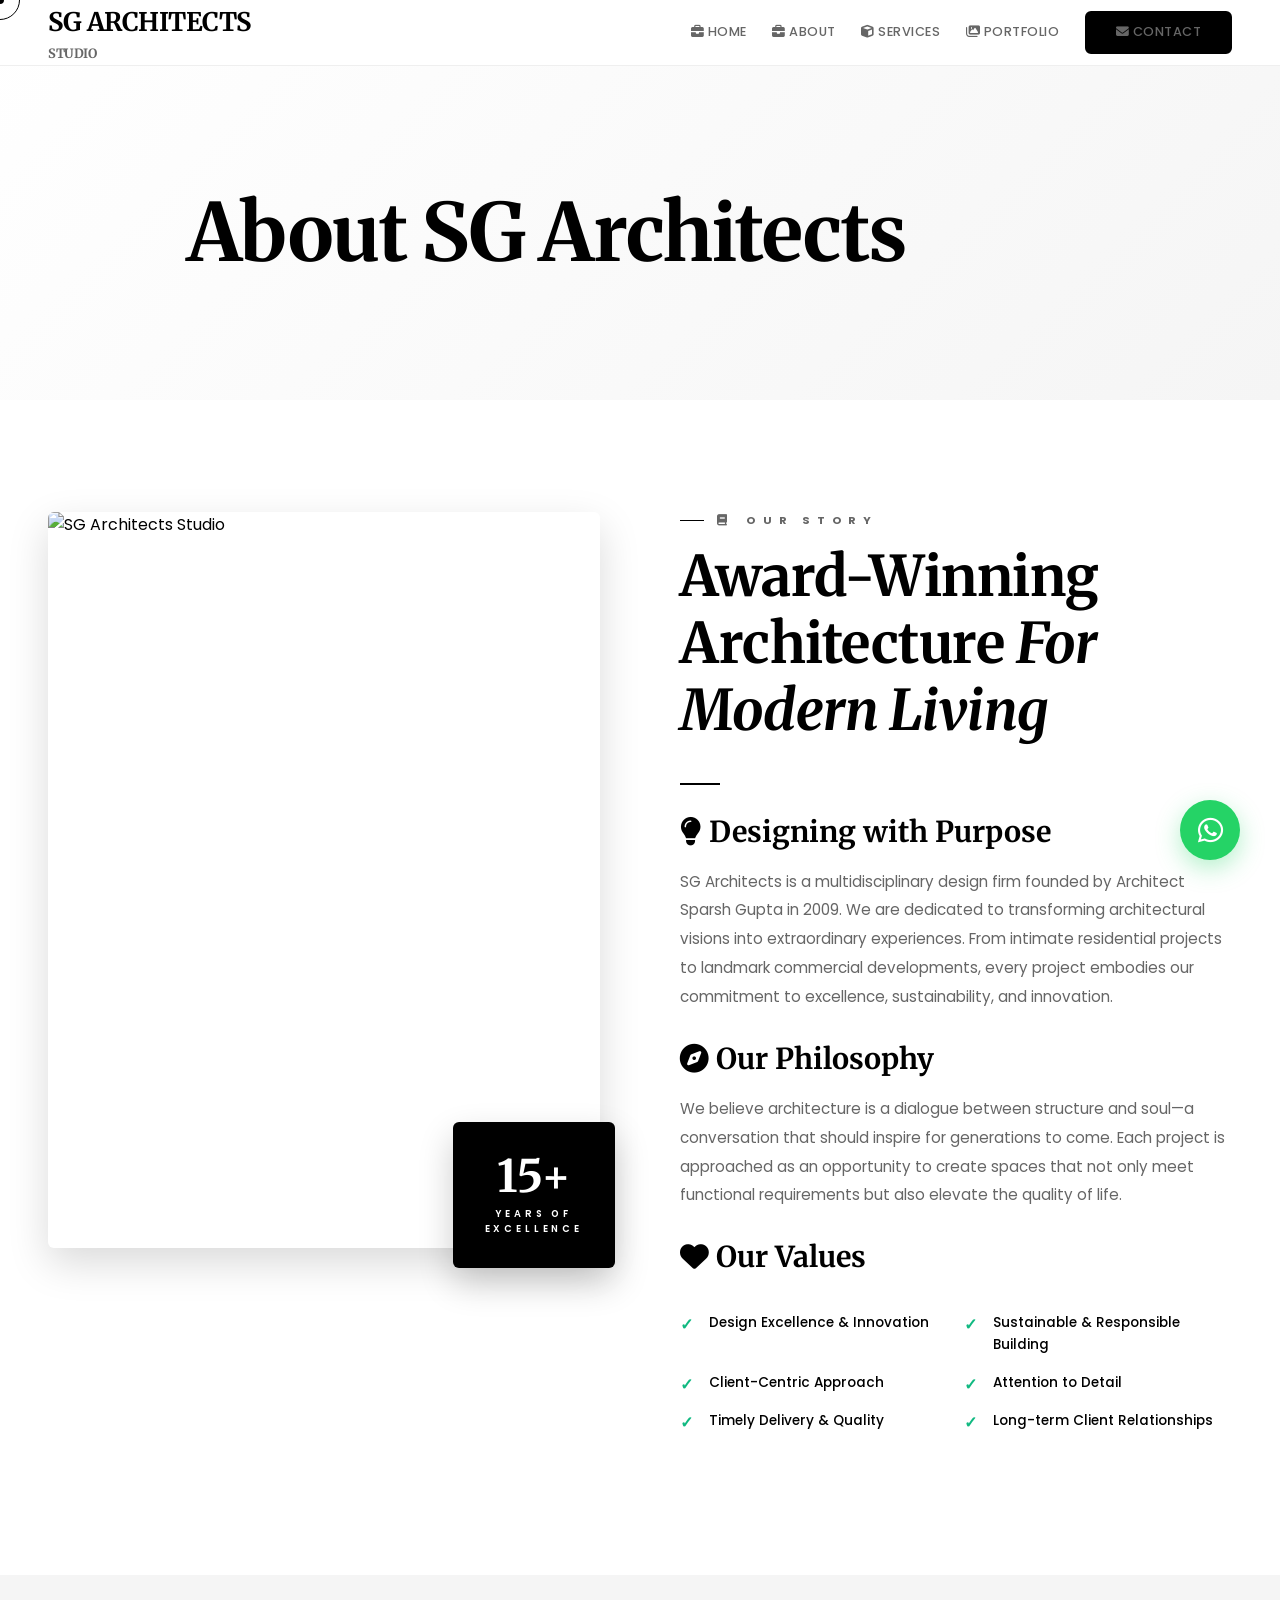
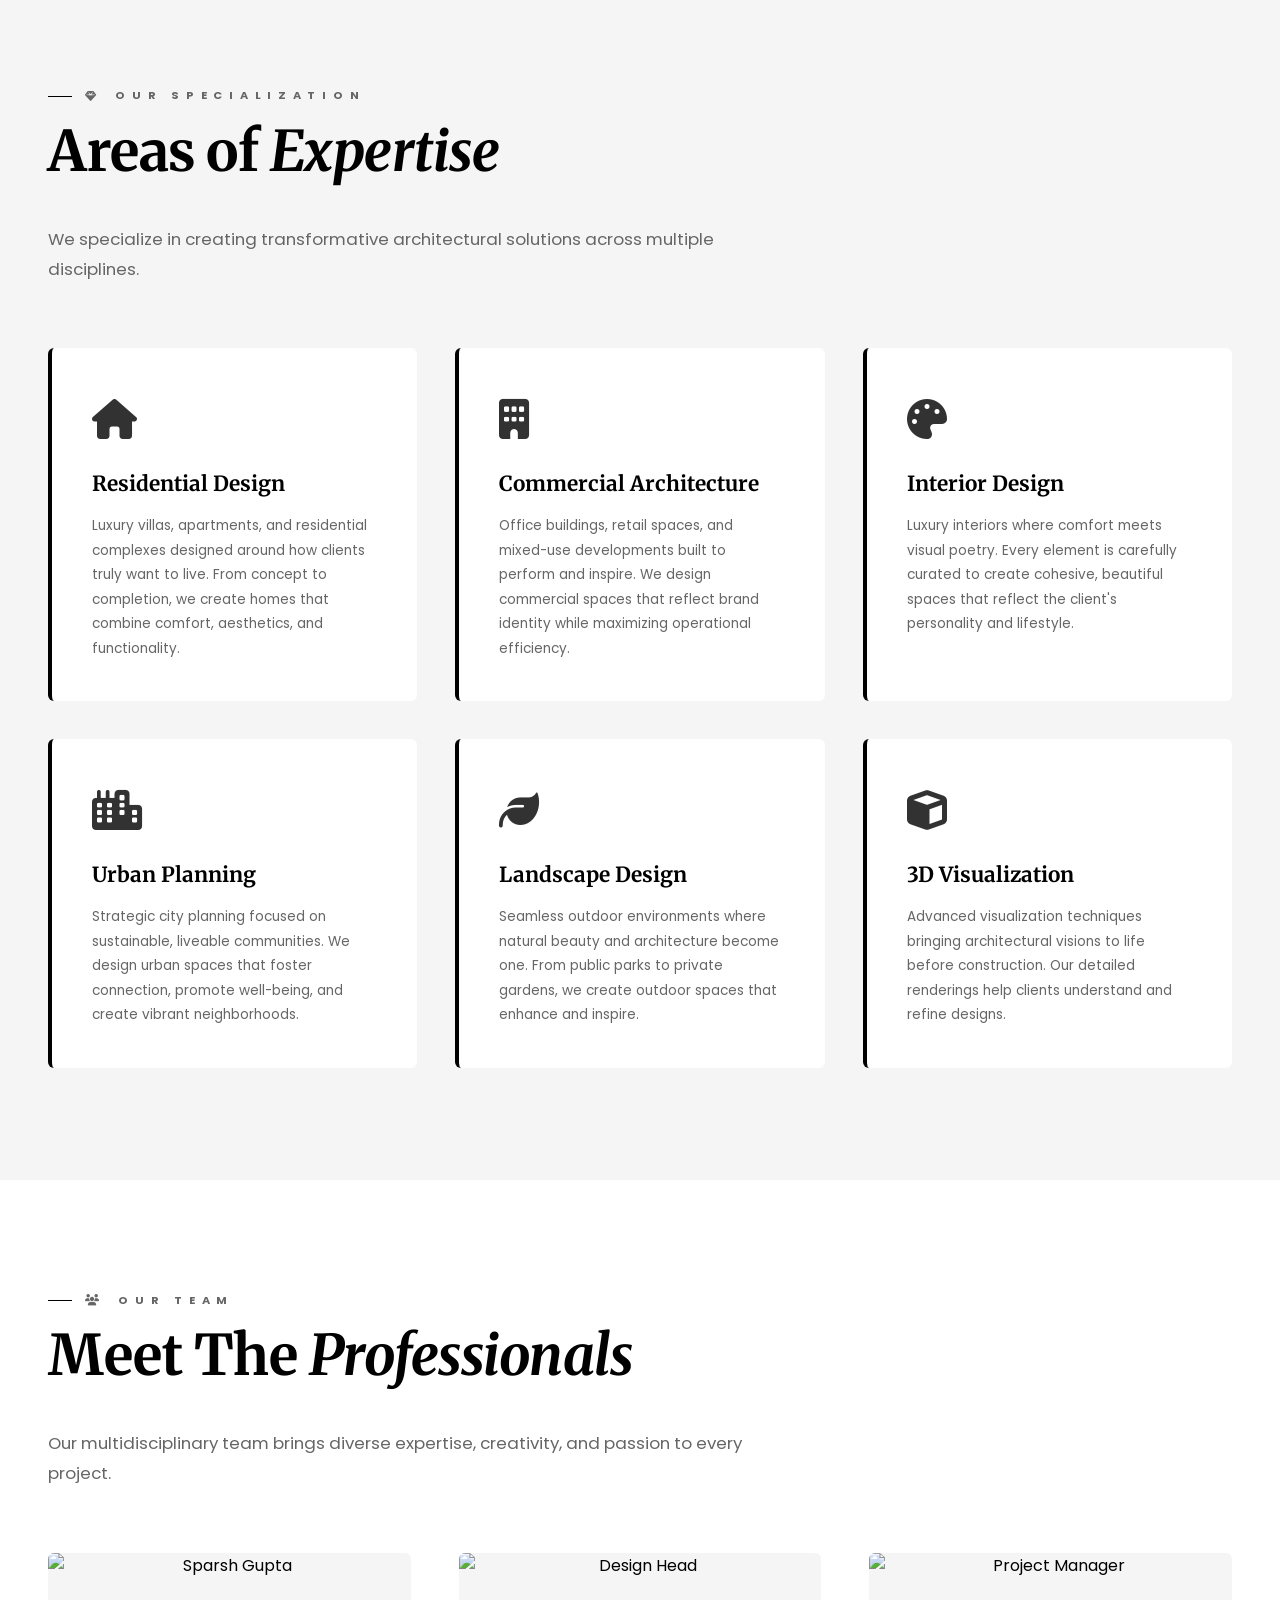
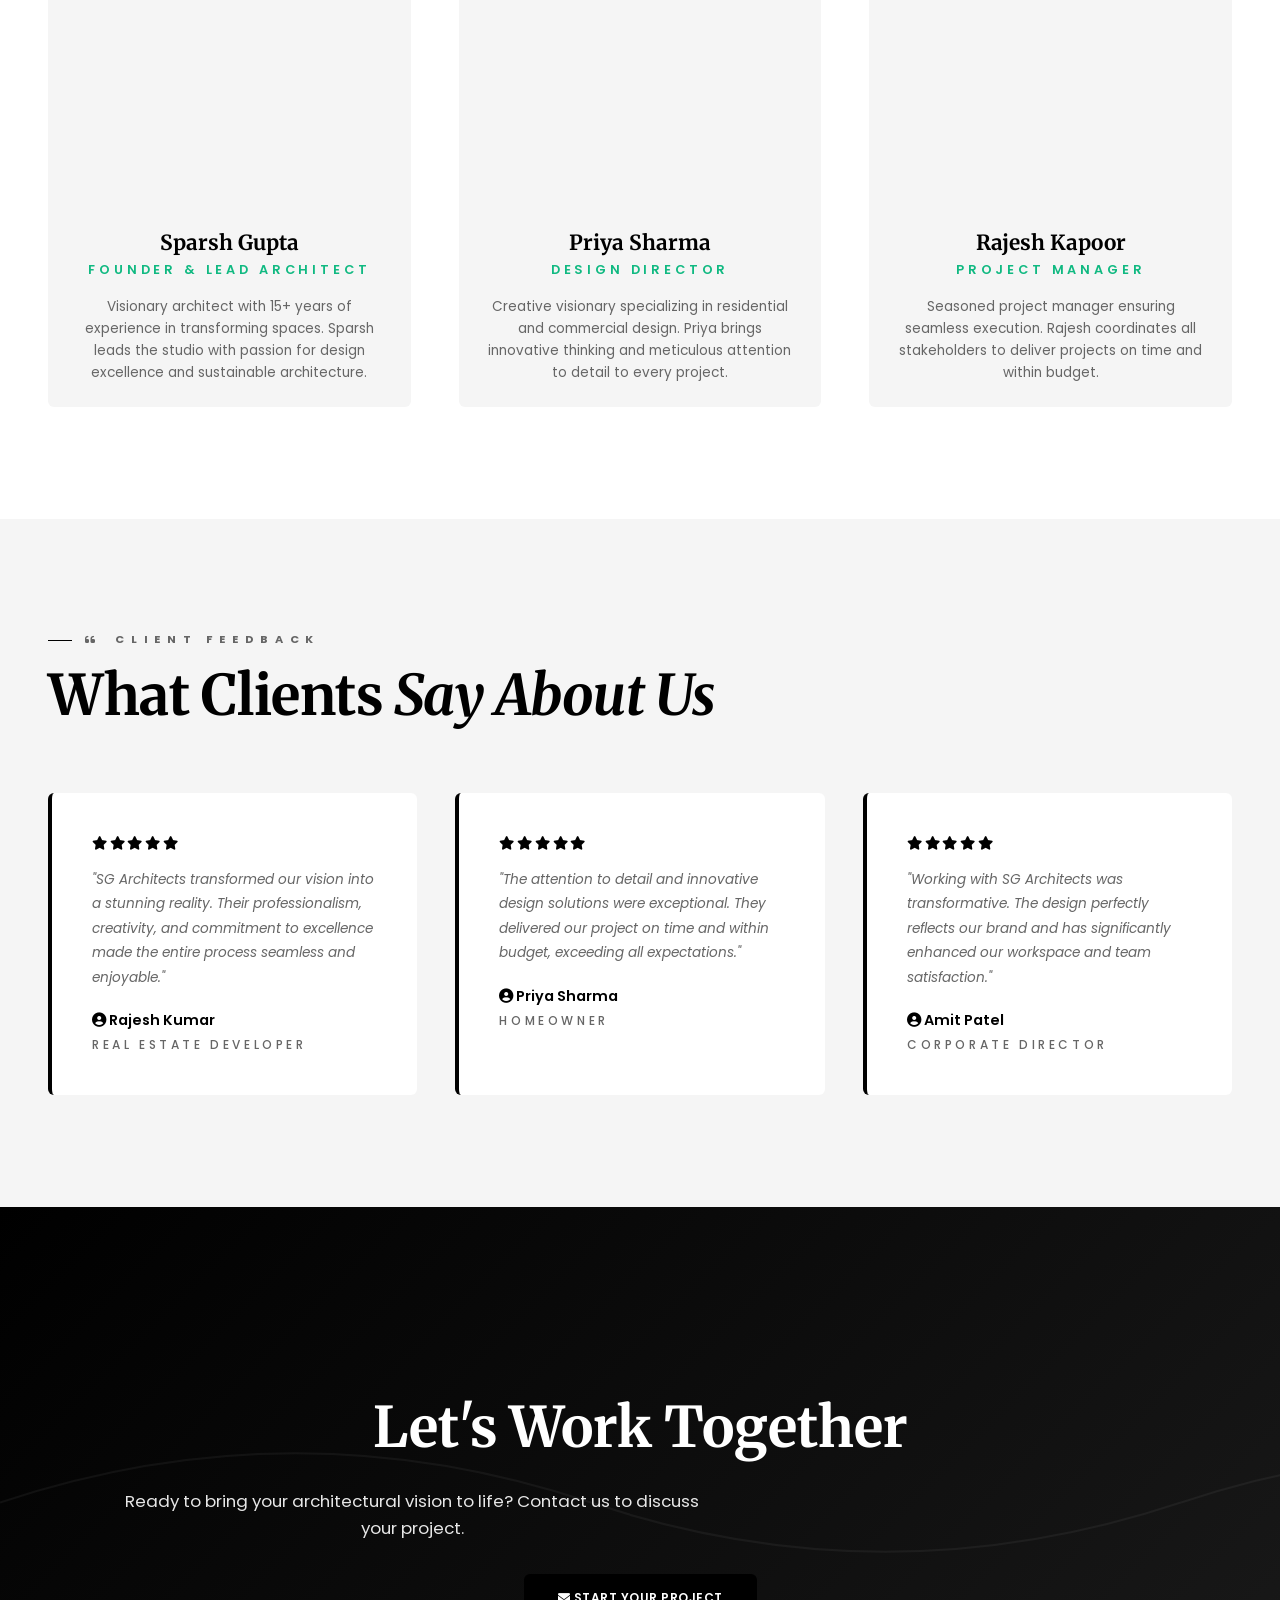
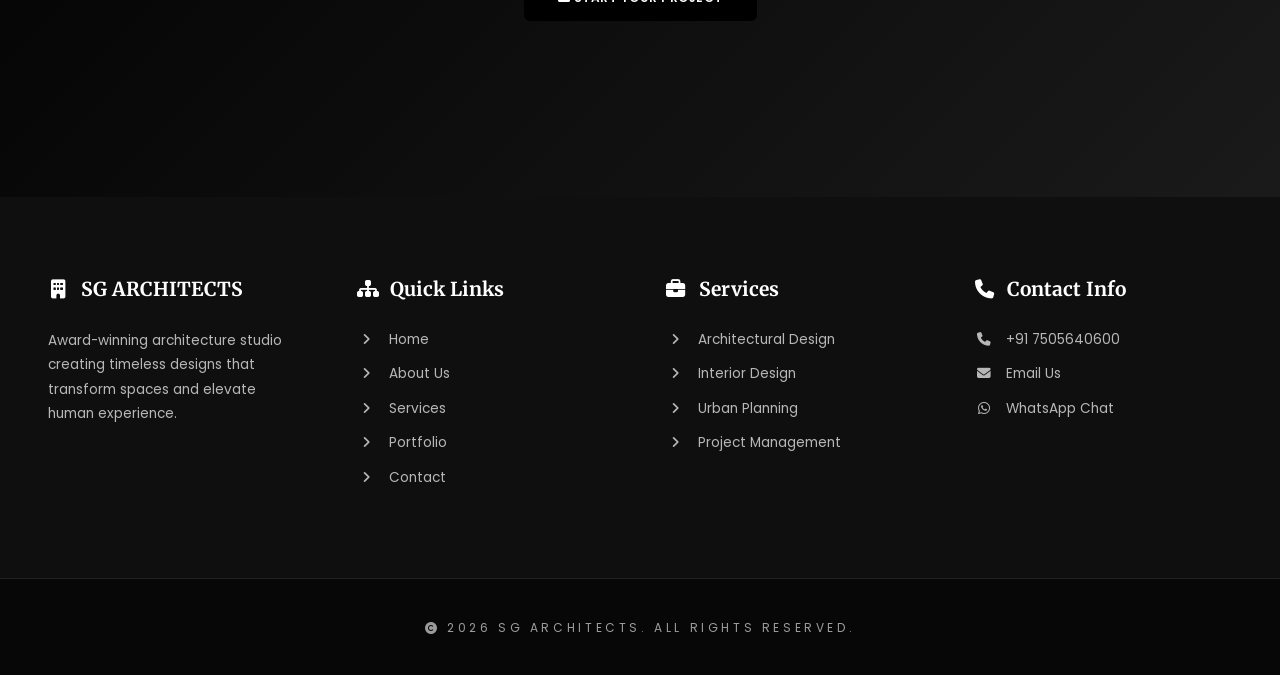
==== commit 00298a42: "Update about.html" ====
--- a/about.html
+++ b/about.html
@@ -236,9 +236,9 @@
 
     <div class="footer-col">
       <h3><i class="fas fa-phone"></i> Contact Info</h3>
-      <a href="tel:+919411960694"><i class="fas fa-phone"></i> +91 94119 60694</a>
+      <a href="tel:+917505640600"><i class="fas fa-phone"></i> +91 7505640600</a>
       <a href="mailto:sparshguptaarchitects@gmail.com"><i class="fas fa-envelope"></i> Email Us</a>
-      <a href="https://wa.me/919411960694"><i class="fab fa-whatsapp"></i> WhatsApp Chat</a>
+      <a href="https://wa.me/917505640600"><i class="fab fa-whatsapp"></i> WhatsApp Chat</a>
     </div>
   </div>
 
@@ -248,7 +248,7 @@
 </footer>
 
 <!-- WHATSAPP FAB -->
-<a href="https://wa.me/919411960694" class="wafab" target="_blank" rel="noopener" aria-label="Chat on WhatsApp">
+<a href="https://wa.me/917505640600" class="wafab" target="_blank" rel="noopener" aria-label="Chat on WhatsApp">
   <i class="fab fa-whatsapp"></i>
 </a>
 
